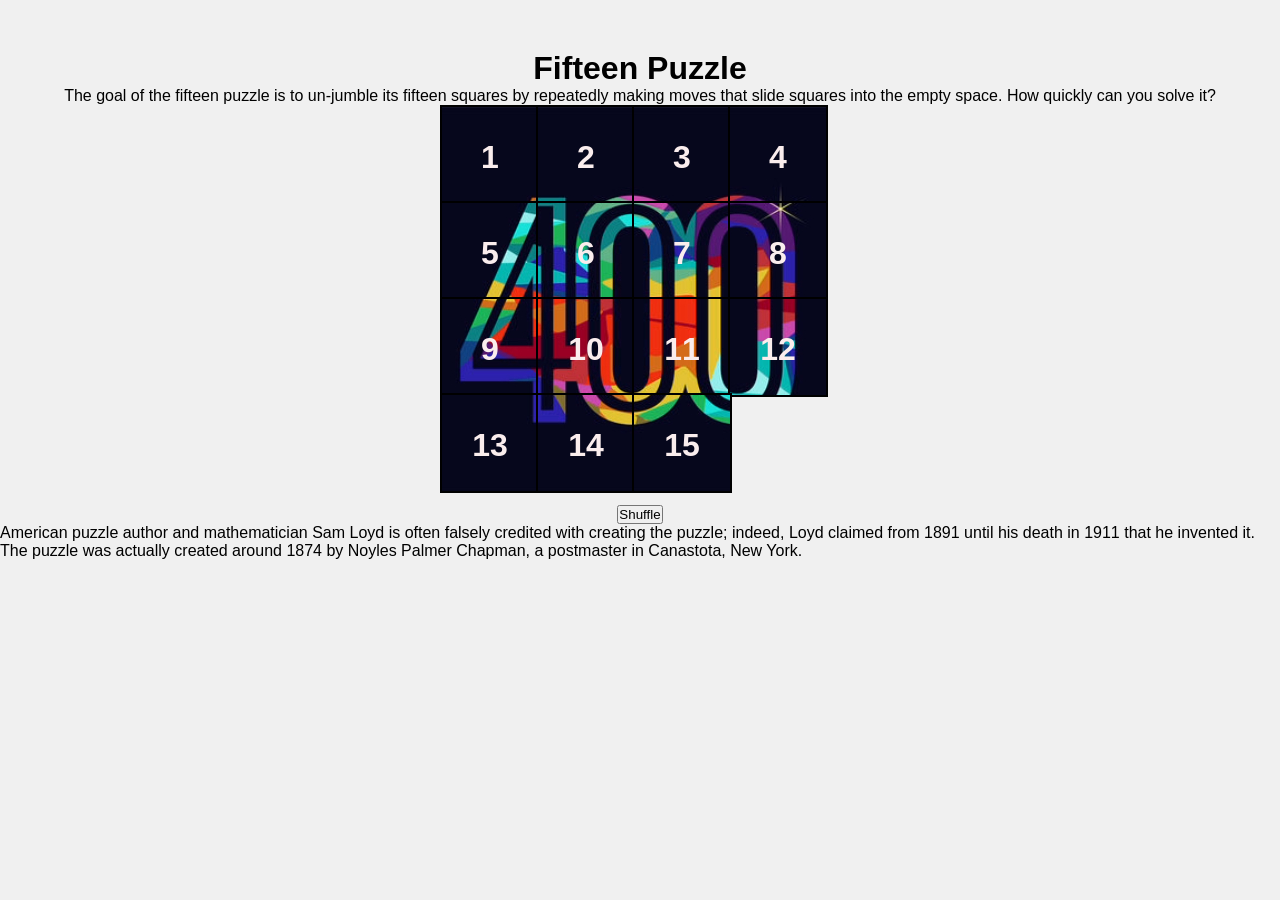
==== fifteen.html @ e4f175ff "Added logic to make site work" ====
<!DOCTYPE html>
<html lang="en">
  <head>
    <meta charset="UTF-8" />
    <meta name="viewport" content="width=device-width, initial-scale=1.0" />
    <title>Fifteen Puzzle</title>
    <link rel="stylesheet" href="fifteen.css" />
    <script src="fifteen.js" defer></script>
  </head>
  <body>
    <h1>Fifteen Puzzle</h1>
    <p>
      The goal of the fifteen puzzle is to un-jumble its fifteen squares by
      repeatedly making moves that slide squares into the empty space. How
      quickly can you solve it?
    </p>
    <div id="puzzle_container">
      <!-- Implement JS code to fill this out -->
    </div>
    <button id="shuffle">Shuffle</button>
    <p>
      American puzzle author and mathematician Sam Loyd is often falsely
      credited with creating the puzzle; indeed, Loyd claimed from 1891 until
      his death in 1911 that he invented it. The puzzle was actually created
      around 1874 by Noyles Palmer Chapman, a postmaster in Canastota, New York.
    </p>
  </body>
</html>
---- fifteen.css ----
* {
  margin: 0;
  padding: 0;
  box-sizing: border-box;
  font-family: sans-serif;
}

body {
  display: flex;
  flex-direction: column;
  align-items: center;
  padding-top: 50px;
  background-color: #f0f0f0;
}

#puzzle_container {
  position: relative;
  width: 400px;
  height: 400px;
}

.puzzle_block {
  position: absolute;
  width: 100px;
  height: 100px;
  border: 2px solid black;
  background-image: url("background.jpg");
  color: #faeded;
  font-size: 32px;
  font-weight: bold;
  text-align: center;
  line-height: 100px;
  cursor: pointer;
  user-select: none;
  transition: left 0.3s, top 0.3s;
}

.movablepiece {
  border-color: red;
  color: #006600;
  text-decoration: underline;
  z-index: 2;
}
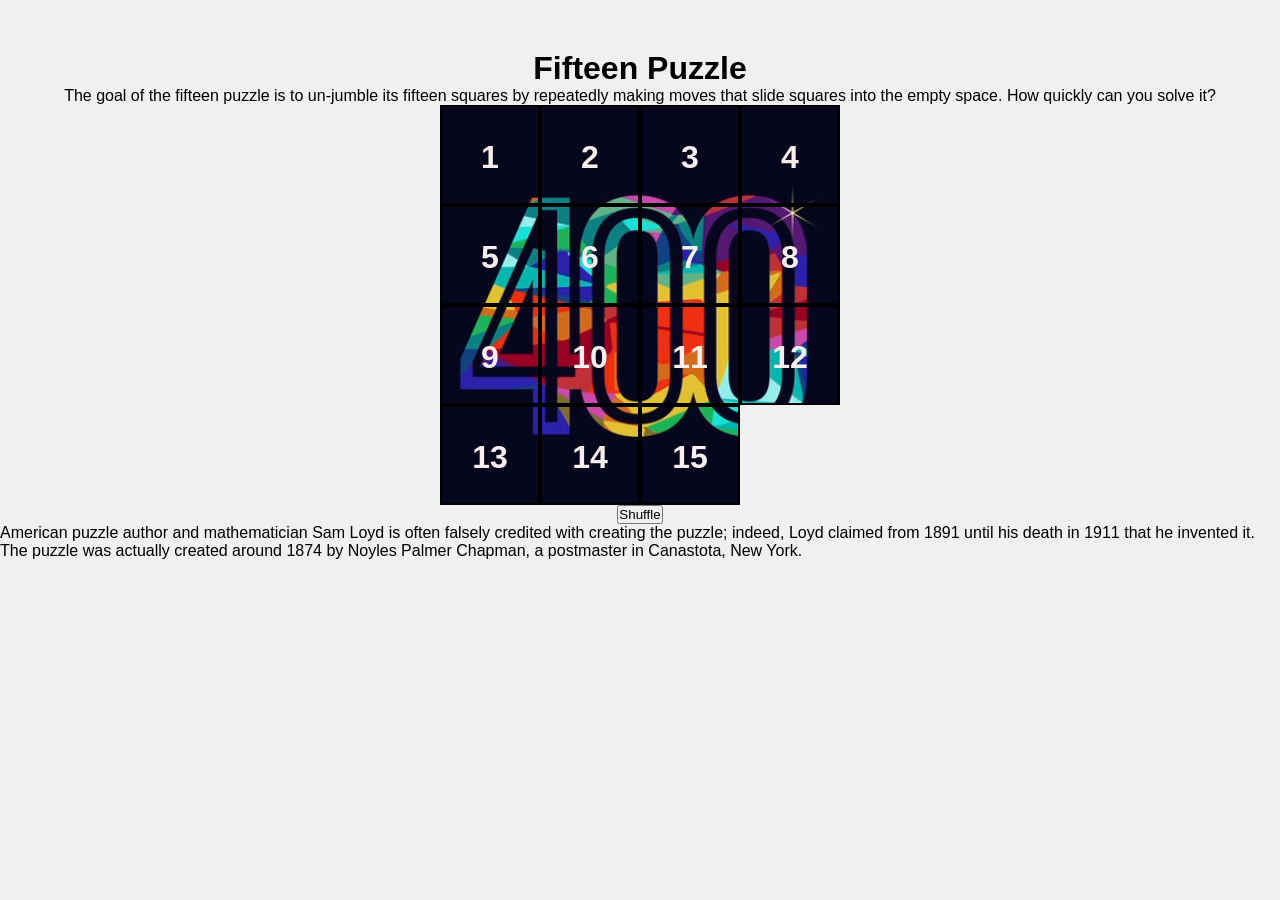
==== commit b2b102f3: "Improves shuffle functionality" ====
--- a/fifteen.html
+++ b/fifteen.html
@@ -17,6 +17,7 @@
     <div id="puzzle_container">
       <!-- Implement JS code to fill this out -->
     </div>
+    <div id="win_notification">You Win!</div>
     <button id="shuffle">Shuffle</button>
     <p>
       American puzzle author and mathematician Sam Loyd is often falsely
--- a/fifteen.css
+++ b/fifteen.css
@@ -41,3 +41,32 @@
   text-decoration: underline;
   z-index: 2;
 }
+
+#win_notification {
+  display: none; /* Initially hidden */
+  position: absolute;
+  top: 45%;
+  left: 50%;
+  transform: translate(-50%, -50%);
+  padding: 20px;
+  border-radius: 10px;
+  background: linear-gradient(45deg, #ff6b6b, #f06595);
+  color: white;
+  font-size: 36px;
+  font-weight: bold;
+  text-align: center;
+  box-shadow: 0 4px 8px rgba(0, 0, 0, 0.2);
+  animation: fadeInOut 3s ease-in-out;
+}
+
+@keyframes fadeInOut {
+  0% {
+    opacity: 0;
+  }
+  20% {
+    opacity: 0.8;
+  }
+  75% {
+    opacity: 1;
+  }
+}
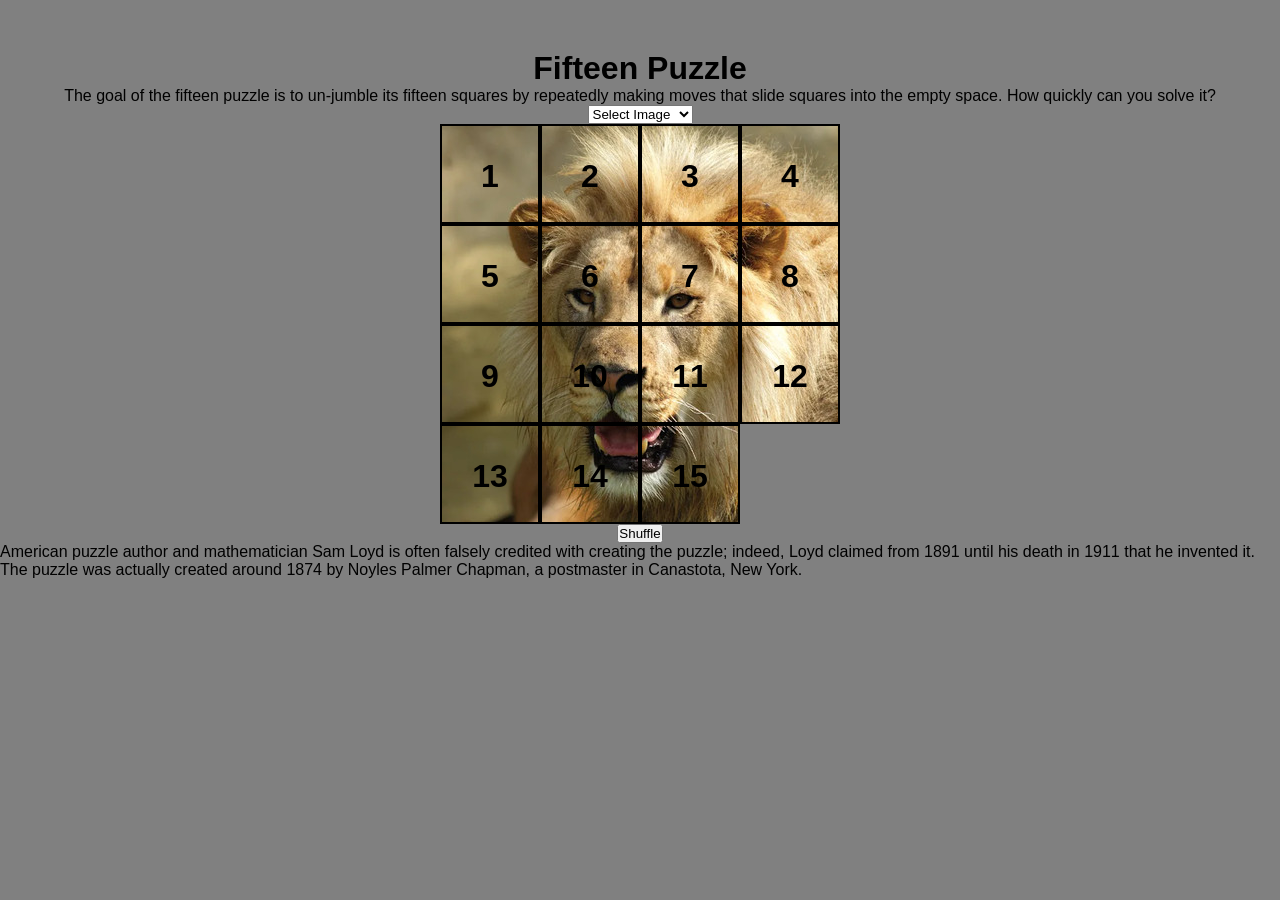
==== commit 8242fe7a: "Adds all necessary functionality" ====
--- a/fifteen.html
+++ b/fifteen.html
@@ -9,11 +9,18 @@
   </head>
   <body>
     <h1>Fifteen Puzzle</h1>
-    <p>
+    <p id="description">
       The goal of the fifteen puzzle is to un-jumble its fifteen squares by
       repeatedly making moves that slide squares into the empty space. How
       quickly can you solve it?
     </p>
+    <select id="background_selector">
+      <option value="background1.jpg">Select Image</option>
+      <option value="background1.jpg">Background 1</option>
+      <option value="background2.jpg">Background 2</option>
+      <option value="background3.jpg">Background 3</option>
+      <option value="background4.jpg">Background 4</option>
+    </select>
     <div id="puzzle_container">
       <!-- Implement JS code to fill this out -->
     </div>
--- a/fifteen.css
+++ b/fifteen.css
@@ -10,7 +10,7 @@
   flex-direction: column;
   align-items: center;
   padding-top: 50px;
-  background-color: #f0f0f0;
+  background-color: gray;
 }
 
 #puzzle_container {
@@ -24,8 +24,8 @@
   width: 100px;
   height: 100px;
   border: 2px solid black;
-  background-image: url("background.jpg");
-  color: #faeded;
+  background-size: 400px 400px;
+  color: black;
   font-size: 32px;
   font-weight: bold;
   text-align: center;
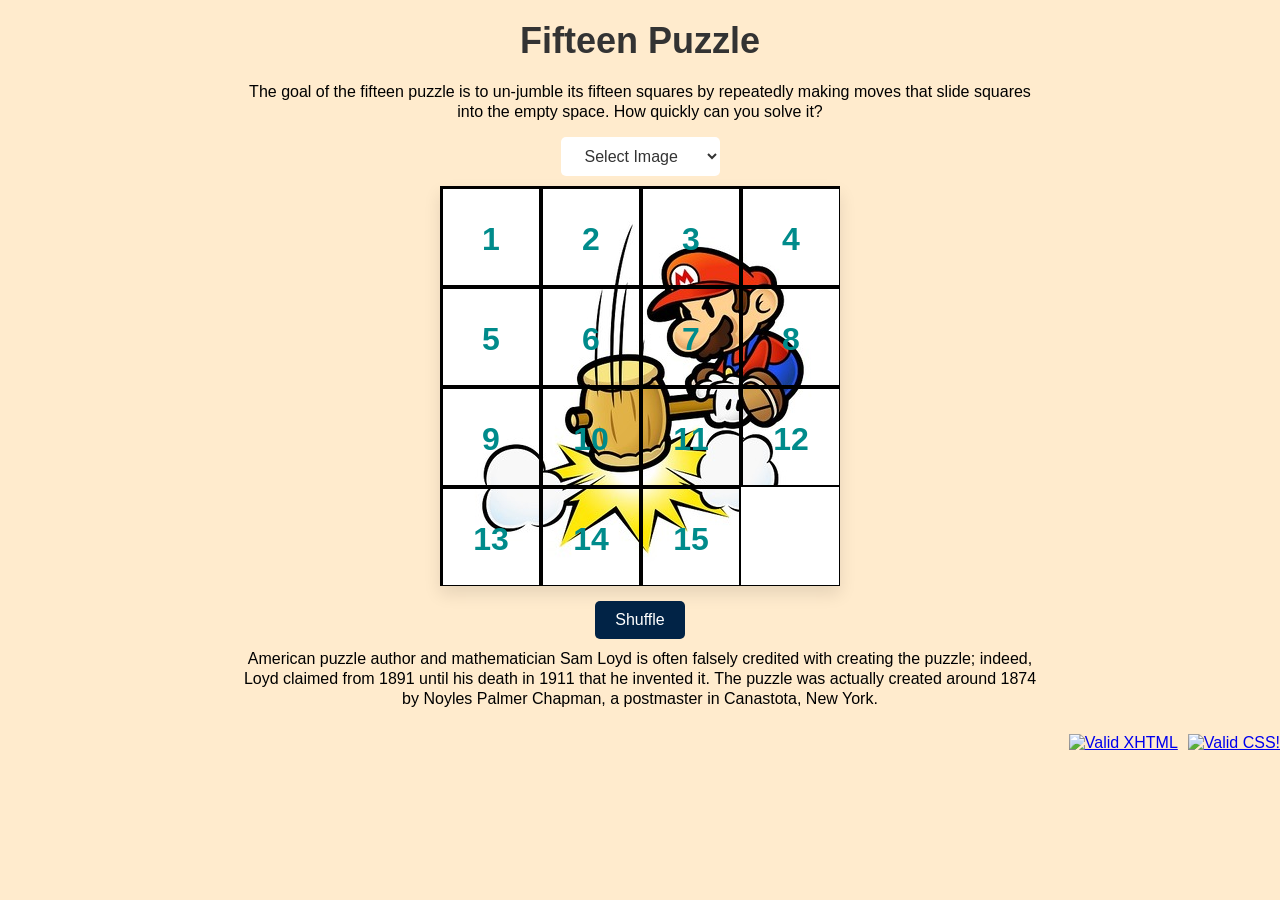
==== commit ed1f12e0: "Adds validators" ====
--- a/fifteen.html
+++ b/fifteen.html
@@ -32,5 +32,22 @@
       his death in 1911 that he invented it. The puzzle was actually created
       around 1874 by Noyles Palmer Chapman, a postmaster in Canastota, New York.
     </p>
+
+    <div class="validators">
+      <a href="https://validator.w3.org/">
+        <img
+          style="border: 0; width: 88px; height: 31px"
+          src="https://upload.wikimedia.org/wikipedia/commons/3/3e/Valid_XHTML_1.1.svg"
+          alt="Valid XHTML"
+        />
+      </a>
+      <a href="http://jigsaw.w3.org/css-validator/">
+        <img
+          style="border: 0; width: 88px; height: 31px"
+          src="http://jigsaw.w3.org/css-validator/images/vcss-blue"
+          alt="Valid CSS!"
+        />
+      </a>
+    </div>
   </body>
 </html>
--- a/fifteen.css
+++ b/fifteen.css
@@ -9,14 +9,33 @@
   display: flex;
   flex-direction: column;
   align-items: center;
-  padding-top: 50px;
-  background-color: gray;
+  padding-top: 20px;
+  background-color: blanchedalmond;
+}
+
+h1 {
+  font-size: 36px;
+  color: #333;
+  margin-bottom: 20px;
+}
+
+p {
+  max-width: 800px;
+  text-align: center;
+  color: black;
+  margin-bottom: 5px;
+  line-height: 1.25;
 }
 
 #puzzle_container {
   position: relative;
   width: 400px;
   height: 400px;
+  margin-bottom: 5px;
+  border: 1px solid black;
+  box-shadow: 0 8px 16px rgba(0, 0, 0, 0.1);
+  overflow: hidden;
+  background-color: #fff;
 }
 
 .puzzle_block {
@@ -25,7 +44,7 @@
   height: 100px;
   border: 2px solid black;
   background-size: 400px 400px;
-  color: black;
+  color: darkcyan;
   font-size: 32px;
   font-weight: bold;
   text-align: center;
@@ -36,14 +55,14 @@
 }
 
 .movablepiece {
-  border-color: red;
-  color: #006600;
+  border-color: #ee4949;
+  color: darkcyan;
   text-decoration: underline;
   z-index: 2;
 }
 
 #win_notification {
-  display: none; /* Initially hidden */
+  display: none;
   position: absolute;
   top: 45%;
   left: 50%;
@@ -56,17 +75,67 @@
   font-weight: bold;
   text-align: center;
   box-shadow: 0 4px 8px rgba(0, 0, 0, 0.2);
-  animation: fadeInOut 3s ease-in-out;
+  animation: winAnim 3s ease-in-out;
 }
 
-@keyframes fadeInOut {
+@keyframes winAnim {
   0% {
     opacity: 0;
+    transform: translate(-50%, -50%) scale(0.5);
+    text-shadow: 0 0 10px rgba(255, 255, 255, 0.8);
   }
   20% {
-    opacity: 0.8;
+    opacity: 1;
+    transform: translate(-50%, -50%) scale(1.2);
+    text-shadow: 0 0 20px rgba(255, 255, 255, 1);
   }
-  75% {
-    opacity: 1;
+  40% {
+    transform: translate(-50%, -50%) scale(1);
+    text-shadow: 0 0 5px rgba(255, 255, 255, 0.8);
+  }
+  60% {
+    transform: translate(-50%, -50%) scale(1.1);
+    text-shadow: 0 0 15px rgba(255, 255, 255, 1);
+  }
+  80% {
+    transform: translate(-50%, -50%) scale(1);
+    text-shadow: 0 0 5px rgba(255, 255, 255, 0.8);
+  }
+  100% {
+    opacity: 0;
+    transform: translate(-50%, -50%) scale(0.5);
   }
 }
+
+button,
+select {
+  margin: 10px;
+  padding: 10px 20px;
+  border: none;
+  border-radius: 5px;
+  font-size: 16px;
+  color: #fff;
+  background-color: #012346;
+  cursor: pointer;
+  transition: background-color 0.3s;
+}
+
+button:hover,
+select:hover {
+  color: white;
+  background-color: #012346;
+}
+
+select {
+  color: #333;
+  background-color: #fff;
+}
+
+.validators {
+  display: flex;
+  justify-content: flex-end;
+  gap: 10px;
+  margin-top: 20px;
+  width: 100%;
+  box-sizing: border-box;
+}
